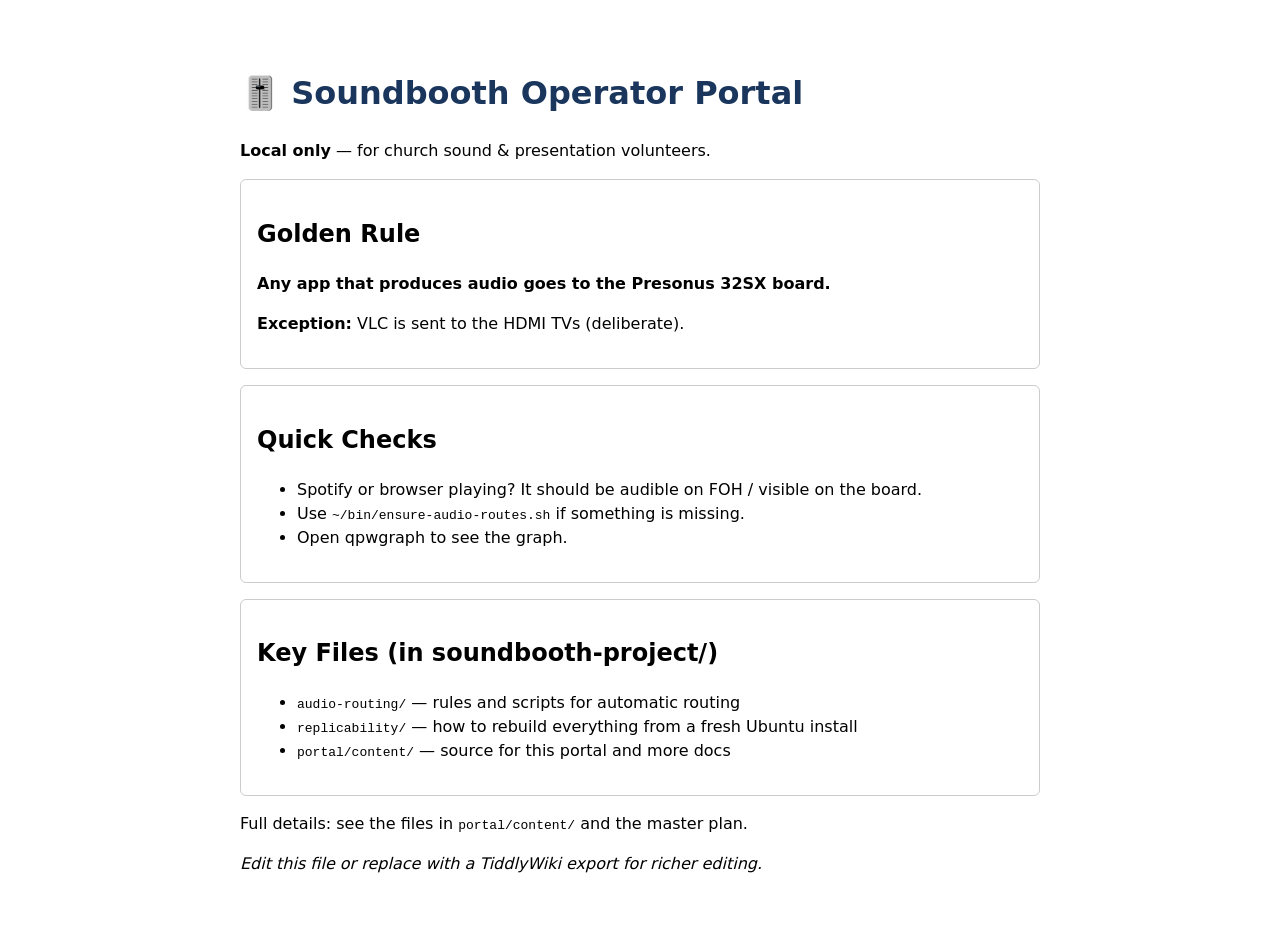
==== portal/index.html @ 62656bfe "Initial soundbooth-project: audio routing, provision, portal, FreeShow tools Capture WirePlumber sof" ====
<!DOCTYPE html>
<html lang="en">
<head>
<meta charset="UTF-8">
<title>Soundbooth Portal</title>
<style>
  body { font-family: system-ui, sans-serif; max-width: 800px; margin: 2rem auto; padding: 1rem; line-height: 1.5; }
  h1 { color: #1a365d; }
  .card { border: 1px solid #ccc; padding: 1rem; margin: 1rem 0; border-radius: 6px; }
  pre { background: #f4f4f4; padding: .5rem; overflow-x: auto; }
</style>
</head>
<body>
<h1>🎚️ Soundbooth Operator Portal</h1>
<p><strong>Local only</strong> — for church sound &amp; presentation volunteers.</p>

<div class="card">
<h2>Golden Rule</h2>
<p><strong>Any app that produces audio goes to the Presonus 32SX board.</strong></p>
<p><strong>Exception:</strong> VLC is sent to the HDMI TVs (deliberate).</p>
</div>

<div class="card">
<h2>Quick Checks</h2>
<ul>
  <li>Spotify or browser playing? It should be audible on FOH / visible on the board.</li>
  <li>Use <code>~/bin/ensure-audio-routes.sh</code> if something is missing.</li>
  <li>Open qpwgraph to see the graph.</li>
</ul>
</div>

<div class="card">
<h2>Key Files (in soundbooth-project/)</h2>
<ul>
  <li><code>audio-routing/</code> — rules and scripts for automatic routing</li>
  <li><code>replicability/</code> — how to rebuild everything from a fresh Ubuntu install</li>
  <li><code>portal/content/</code> — source for this portal and more docs</li>
</ul>
</div>

<p>Full details: see the files in <code>portal/content/</code> and the master plan.</p>
<p><em>Edit this file or replace with a TiddlyWiki export for richer editing.</em></p>
</body>
</html>
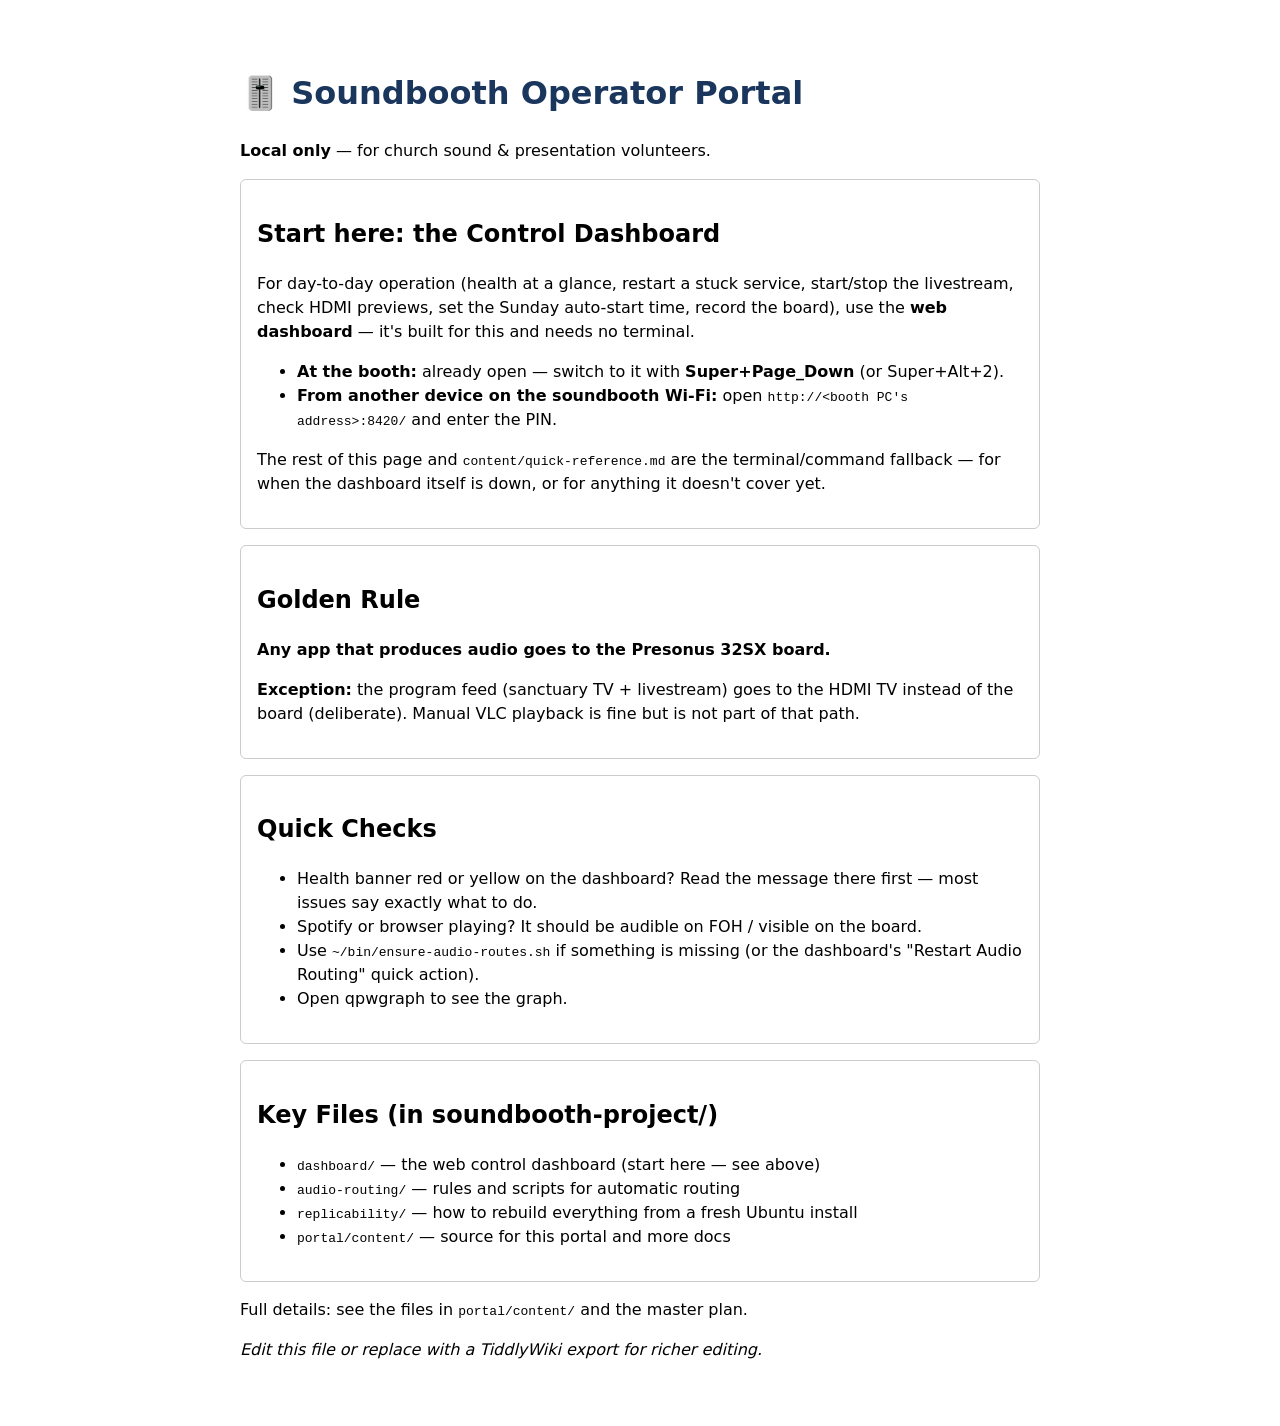
==== commit 0196bd36: "Continue the review punch list: dedup watchdogs, fix 2 more dead health keys Extracted count_restart" ====
--- a/portal/index.html
+++ b/portal/index.html
@@ -15,16 +15,35 @@
 <p><strong>Local only</strong> — for church sound &amp; presentation volunteers.</p>
 
 <div class="card">
+<h2>Start here: the Control Dashboard</h2>
+<p>For day-to-day operation (health at a glance, restart a stuck service, start/stop the
+livestream, check HDMI previews, set the Sunday auto-start time, record the board), use the
+<strong>web dashboard</strong> — it's built for this and needs no terminal.</p>
+<ul>
+  <li><strong>At the booth:</strong> already open — switch to it with <strong>Super+Page_Down</strong>
+  (or Super+Alt+2).</li>
+  <li><strong>From another device on the soundbooth Wi-Fi:</strong> open
+  <code>http://&lt;booth PC's address&gt;:8420/</code> and enter the PIN.</li>
+</ul>
+<p>The rest of this page and <code>content/quick-reference.md</code> are the terminal/command
+fallback — for when the dashboard itself is down, or for anything it doesn't cover yet.</p>
+</div>
+
+<div class="card">
 <h2>Golden Rule</h2>
 <p><strong>Any app that produces audio goes to the Presonus 32SX board.</strong></p>
-<p><strong>Exception:</strong> VLC is sent to the HDMI TVs (deliberate).</p>
+<p><strong>Exception:</strong> the program feed (sanctuary TV + livestream) goes to the HDMI TV
+instead of the board (deliberate). Manual VLC playback is fine but is not part of that path.</p>
 </div>
 
 <div class="card">
 <h2>Quick Checks</h2>
 <ul>
+  <li>Health banner red or yellow on the dashboard? Read the message there first — most issues
+  say exactly what to do.</li>
   <li>Spotify or browser playing? It should be audible on FOH / visible on the board.</li>
-  <li>Use <code>~/bin/ensure-audio-routes.sh</code> if something is missing.</li>
+  <li>Use <code>~/bin/ensure-audio-routes.sh</code> if something is missing (or the dashboard's
+  "Restart Audio Routing" quick action).</li>
   <li>Open qpwgraph to see the graph.</li>
 </ul>
 </div>
@@ -32,6 +51,7 @@
 <div class="card">
 <h2>Key Files (in soundbooth-project/)</h2>
 <ul>
+  <li><code>dashboard/</code> — the web control dashboard (start here — see above)</li>
   <li><code>audio-routing/</code> — rules and scripts for automatic routing</li>
   <li><code>replicability/</code> — how to rebuild everything from a fresh Ubuntu install</li>
   <li><code>portal/content/</code> — source for this portal and more docs</li>
